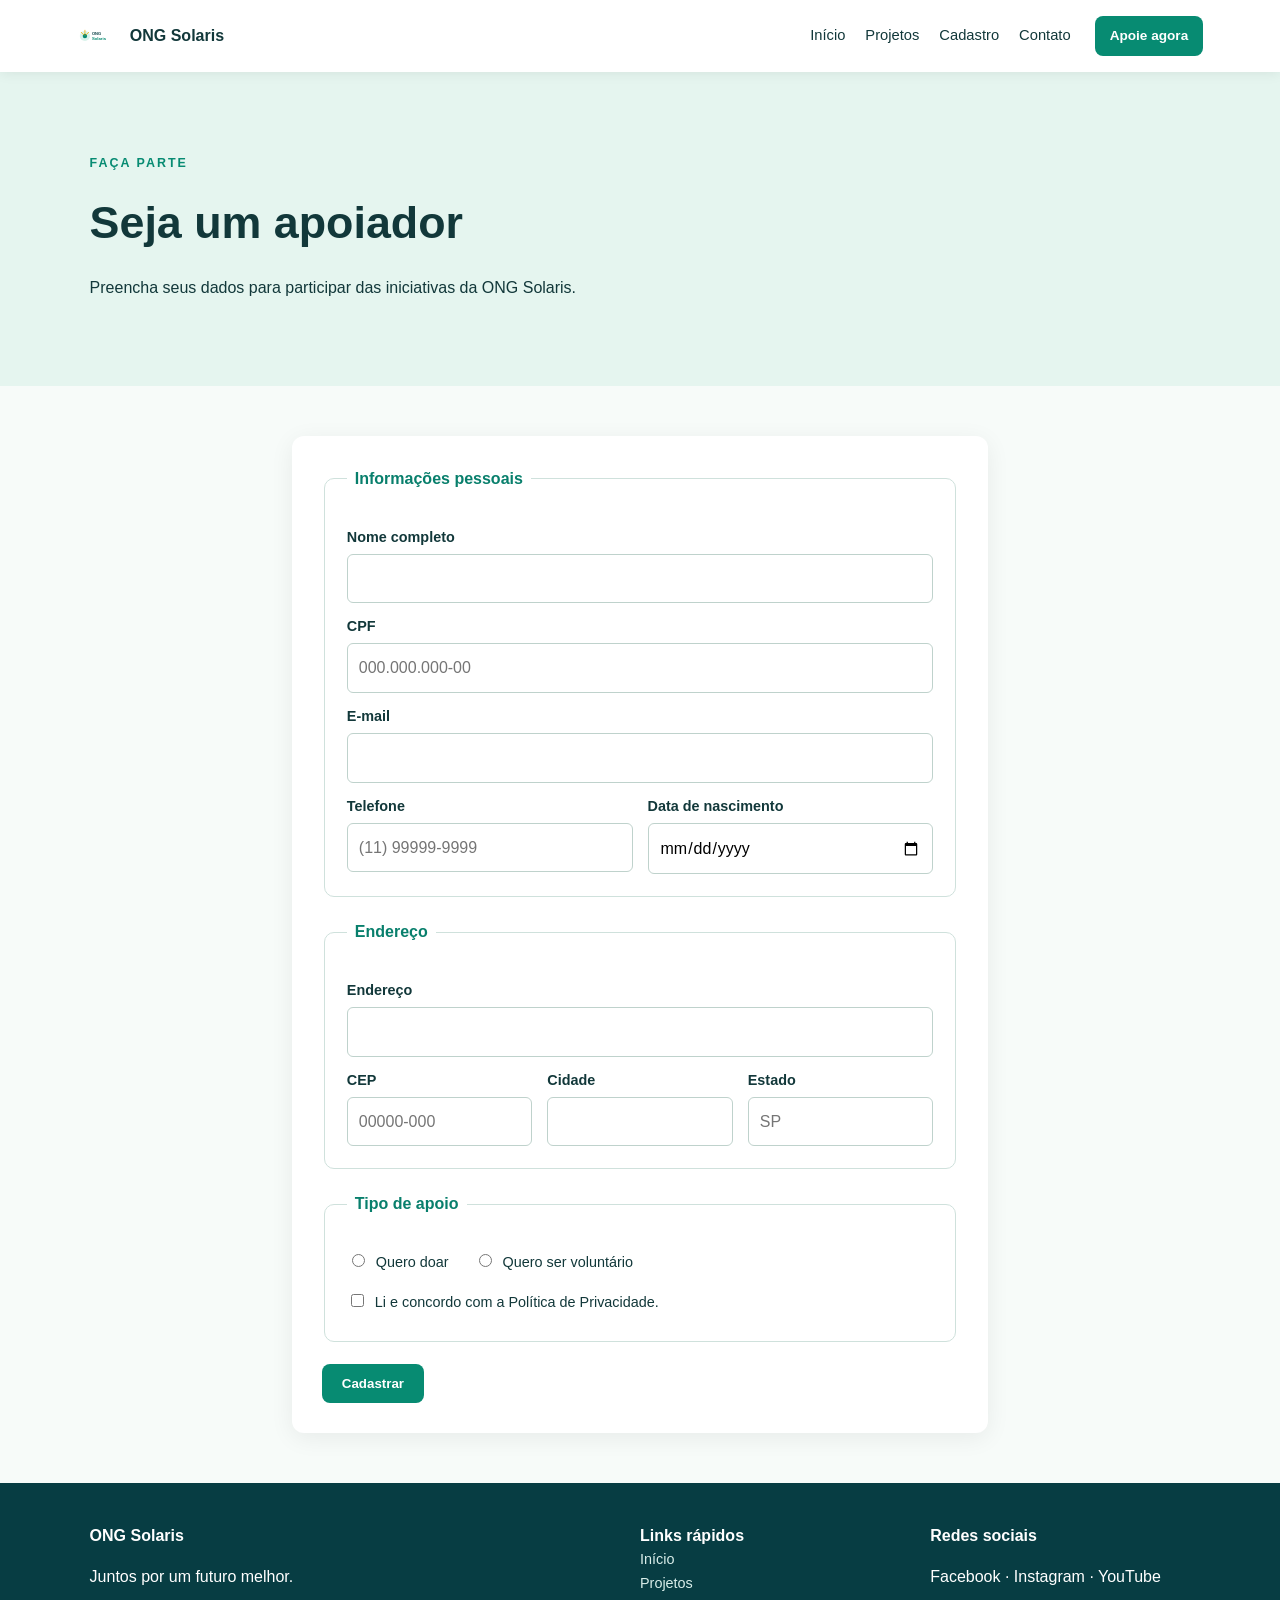
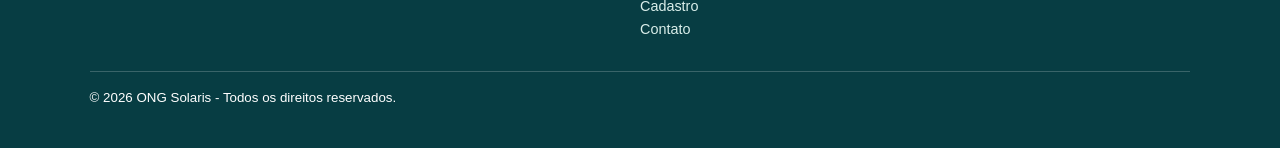
==== cadastro.html @ d2652f48 "Add files via upload" ====
<!DOCTYPE html>
<html lang="pt-BR">
<head><meta charset="UTF-8"><meta name="viewport" content="width=device-width, initial-scale=1.0"><meta name="description" content="Cadastro de apoiadores da ONG Solaris."><title>ONG Solaris | Cadastro</title><link rel="stylesheet" href="assets/css/style.css"></head>
<body>
<header class="site-header"><a class="brand" href="index.html"><img src="assets/logo.svg" alt="Logo da ONG Solaris"><span>ONG Solaris</span></a><nav aria-label="Navegação principal"><a href="index.html">Início</a><a href="projetos.html">Projetos</a><a href="cadastro.html">Cadastro</a><a href="contato.html">Contato</a></nav><a class="button small" href="cadastro.html">Apoie agora</a></header>
<main><section class="page-hero"><p class="eyebrow">Faça parte</p><h1>Seja um apoiador</h1><p>Preencha seus dados para participar das iniciativas da ONG Solaris.</p></section>
<section class="form-wrap"><form action="#" method="post">
<fieldset><legend>Informações pessoais</legend>
<label for="nome">Nome completo</label><input id="nome" name="nome" type="text" required autocomplete="name">
<label for="cpf">CPF</label><input id="cpf" name="cpf" type="text" required pattern="[0-9]{3}\.[0-9]{3}\.[0-9]{3}-[0-9]{2}" placeholder="000.000.000-00" title="Informe o CPF no formato 000.000.000-00" inputmode="numeric">
<label for="email">E-mail</label><input id="email" name="email" type="email" required autocomplete="email">
<div class="grid2"><div><label for="telefone">Telefone</label><input id="telefone" name="telefone" type="tel" required pattern="\([0-9]{2}\) [0-9]{4,5}-[0-9]{4}" placeholder="(11) 99999-9999" title="Informe o telefone no formato (11) 99999-9999"></div><div><label for="nascimento">Data de nascimento</label><input id="nascimento" name="nascimento" type="date" required></div></div>
</fieldset>
<fieldset><legend>Endereço</legend>
<label for="endereco">Endereço</label><input id="endereco" name="endereco" type="text" required autocomplete="street-address">
<div class="grid3"><div><label for="cep">CEP</label><input id="cep" name="cep" type="text" required pattern="[0-9]{5}-[0-9]{3}" placeholder="00000-000" title="Informe o CEP no formato 00000-000" inputmode="numeric"></div><div><label for="cidade">Cidade</label><input id="cidade" name="cidade" type="text" required autocomplete="address-level2"></div><div><label for="estado">Estado</label><input id="estado" name="estado" type="text" required maxlength="2" pattern="[A-Za-z]{2}" placeholder="SP" title="Informe a sigla do estado"></div></div>
</fieldset>
<fieldset><legend>Tipo de apoio</legend><div class="choice"><label><input type="radio" name="apoio" value="doacao" required> Quero doar</label><label><input type="radio" name="apoio" value="voluntario"> Quero ser voluntário</label></div><label class="check"><input type="checkbox" required> Li e concordo com a Política de Privacidade.</label></fieldset>
<button class="button" type="submit">Cadastrar</button>
</form></section></main>
<footer><div><strong>ONG Solaris</strong><p>Juntos por um futuro melhor.</p></div><div><strong>Links rápidos</strong><a href="index.html">Início</a><a href="projetos.html">Projetos</a><a href="cadastro.html">Cadastro</a><a href="contato.html">Contato</a></div><div><strong>Redes sociais</strong><p>Facebook · Instagram · YouTube</p></div><small>© 2026 ONG Solaris - Todos os direitos reservados.</small></footer>
</body></html>
---- assets/css/style.css ----
*{box-sizing:border-box}body{margin:0;font-family:Arial,sans-serif;color:#12383a;background:#f7fbf9;line-height:1.6}a{color:inherit;text-decoration:none}.site-header{display:flex;align-items:center;gap:24px;padding:14px 6%;background:#fff;position:sticky;top:0;z-index:2;box-shadow:0 2px 12px #0001}.brand{display:flex;align-items:center;gap:9px;font-weight:700;margin-right:auto}.brand img{width:44px;height:44px}.site-header nav{display:flex;gap:20px;font-size:.92rem}.site-header nav a:hover,.text-link:hover{color:#087f6c}.button{display:inline-block;background:#078b72;color:#fff;border:0;border-radius:8px;padding:12px 20px;font-weight:700;cursor:pointer}.button.small{padding:9px 15px;font-size:.85rem}.button.outline{background:transparent;color:#087f6c;border:1px solid #087f6c}.hero{min-height:520px;padding:70px 7%;display:grid;grid-template-columns:1fr 1fr;gap:50px;align-items:center;background:#e5f5ef}.hero h1{font-size:3.3rem;line-height:1.05;margin:10px 0}.hero>img{width:100%;max-height:390px}.actions{display:flex;gap:12px;margin-top:25px}.eyebrow{text-transform:uppercase;letter-spacing:2px;font-size:.78rem;font-weight:700;color:#078b72}.section{max-width:1100px;margin:auto;padding:65px 6%}.section>h2{font-size:2rem;margin-top:0}.cards{display:grid;grid-template-columns:repeat(3,1fr);gap:22px}.cards article{background:#fff;border:1px solid #dbe9e4;border-radius:12px;padding:22px;box-shadow:0 5px 18px #0000000a}.cards img{width:100%;height:140px;object-fit:cover;border-radius:8px}.icon{font-size:2rem;background:#d9f3eb;width:58px;height:58px;border-radius:50%;display:grid;place-items:center}.split,.contact{display:grid;grid-template-columns:1fr 1fr;gap:45px;align-items:center}.split img,.contact img{width:100%;border-radius:12px}.page-hero{padding:70px 7%;background:#e5f5ef}.page-hero h1{font-size:2.8rem;margin:5px 0}.donation{display:grid;grid-template-columns:1.4fr 1fr;gap:30px;align-items:center;background:#e5f5ef;border-radius:12px;margin-bottom:25px}.donation img{width:100%;border-radius:10px}.form-wrap{max-width:850px;margin:0 auto;padding:50px 6%}.form-wrap form{background:#fff;padding:30px;border-radius:12px;box-shadow:0 5px 25px #0001}fieldset{border:1px solid #cfe1dc;border-radius:10px;margin-bottom:22px;padding:22px}legend{font-weight:700;padding:0 8px;color:#087f6c}label{display:block;font-weight:700;font-size:.9rem;margin:12px 0 5px}input,textarea{width:100%;padding:11px;border:1px solid #bfd2cc;border-radius:6px;font:inherit}.grid2{display:grid;grid-template-columns:1fr 1fr;gap:15px}.grid3{display:grid;grid-template-columns:1fr 1fr 1fr;gap:15px}.choice{display:flex;gap:25px}.choice label,.check{font-weight:400}.choice input,.check input{width:auto;margin-right:7px}footer{background:#073d43;color:#fff;padding:40px 7%;display:grid;grid-template-columns:2fr 1fr 1fr;gap:30px}footer a{display:block;color:#d9eeea;font-size:.9rem}footer small{grid-column:1/-1;border-top:1px solid #ffffff33;padding-top:15px}@media(max-width:800px){.site-header{flex-wrap:wrap}.site-header nav{order:3;width:100%;justify-content:center;flex-wrap:wrap}.hero,.split,.contact,.donation{grid-template-columns:1fr}.hero h1{font-size:2.5rem}.cards{grid-template-columns:1fr}.grid2,.grid3{grid-template-columns:1fr}footer{grid-template-columns:1fr}.site-header .button.small{display:none}}
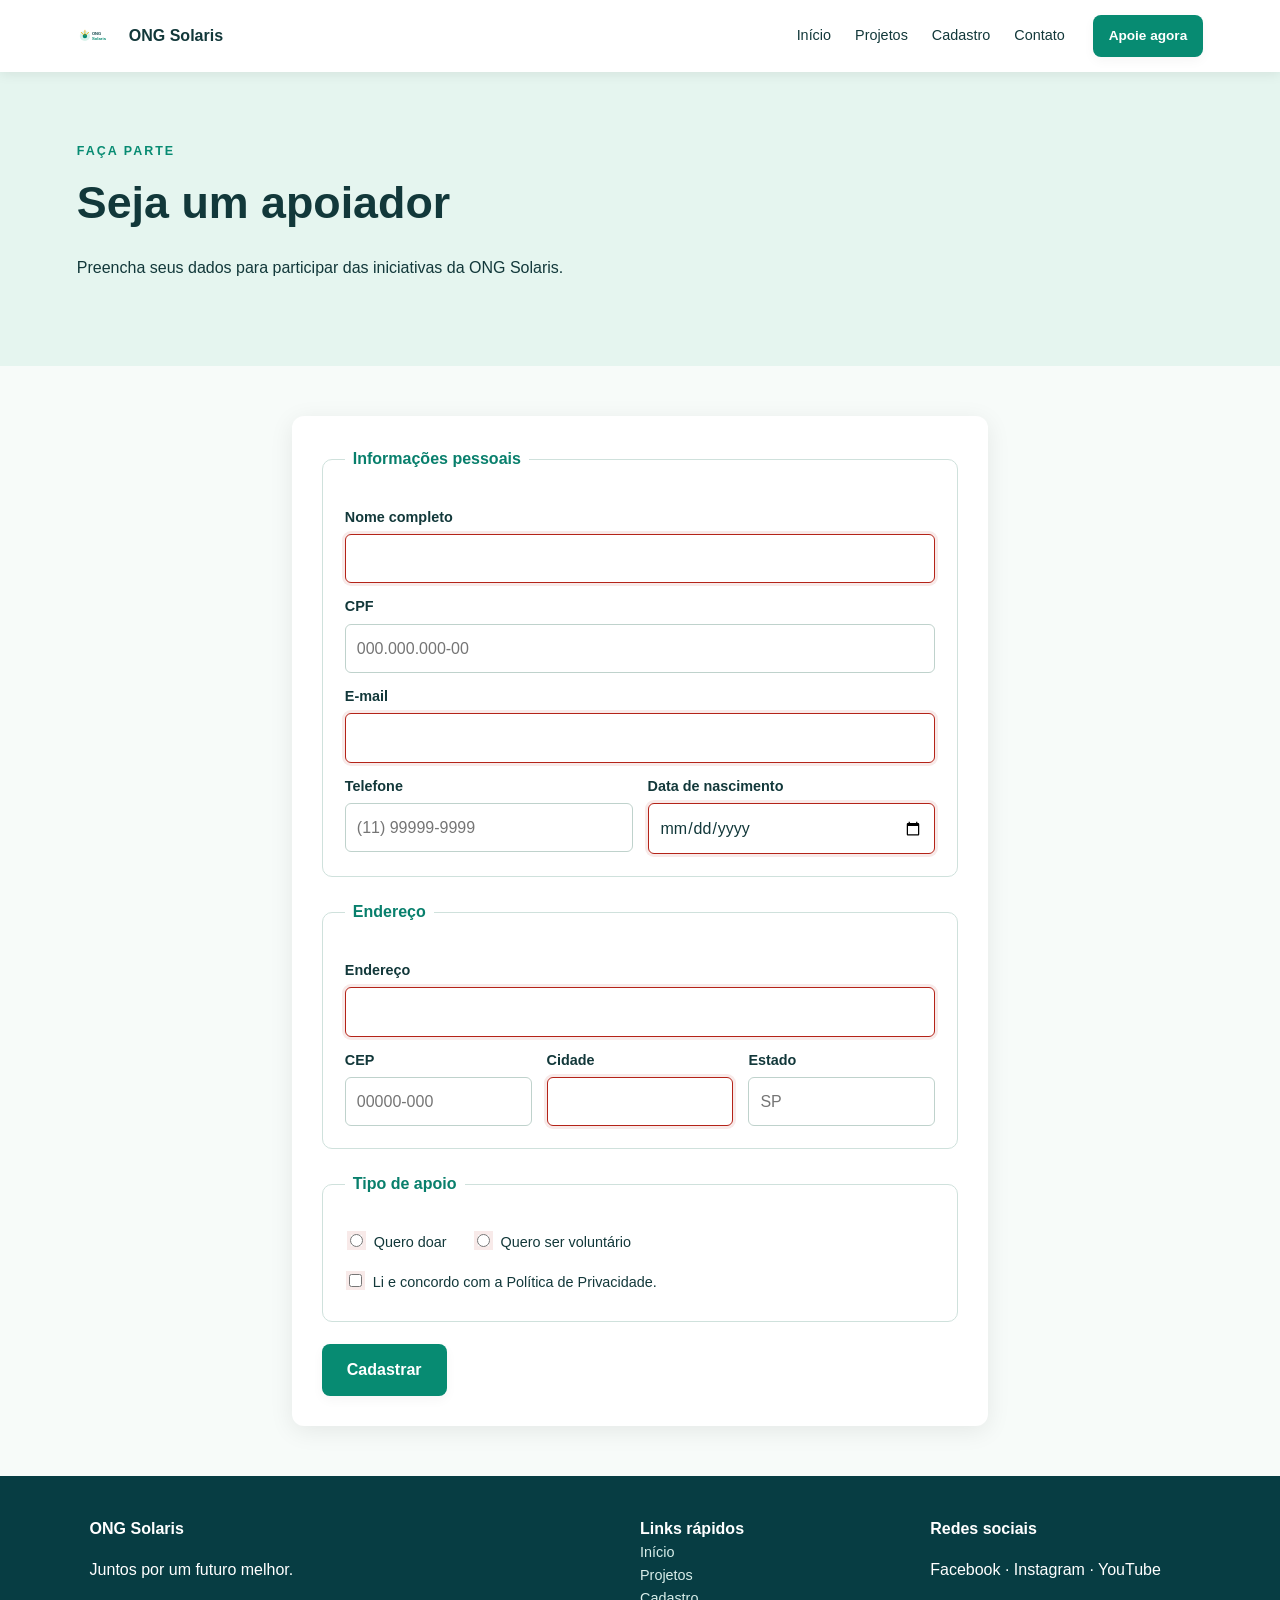
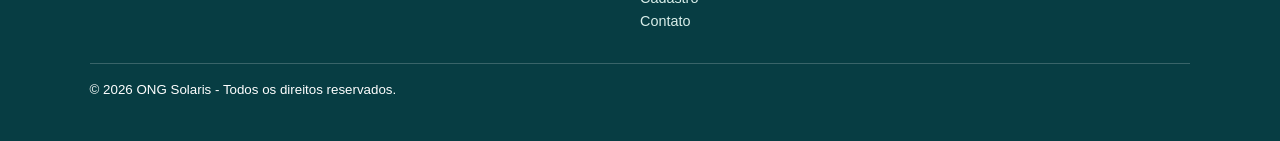
==== commit b06e11b2: "Atualização de CSS para novo projeto" ====
--- a/cadastro.html
+++ b/cadastro.html
@@ -2,7 +2,7 @@
 <html lang="pt-BR">
 <head><meta charset="UTF-8"><meta name="viewport" content="width=device-width, initial-scale=1.0"><meta name="description" content="Cadastro de apoiadores da ONG Solaris."><title>ONG Solaris | Cadastro</title><link rel="stylesheet" href="assets/css/style.css"></head>
 <body>
-<header class="site-header"><a class="brand" href="index.html"><img src="assets/logo.svg" alt="Logo da ONG Solaris"><span>ONG Solaris</span></a><nav aria-label="Navegação principal"><a href="index.html">Início</a><a href="projetos.html">Projetos</a><a href="cadastro.html">Cadastro</a><a href="contato.html">Contato</a></nav><a class="button small" href="cadastro.html">Apoie agora</a></header>
+<header class="site-header"><a class="brand" href="index.html"><img src="assets/logo.svg" alt="Logo da ONG Solaris"><span>ONG Solaris</span></a><input class="menu-toggle-input" type="checkbox" id="menu-toggle"><label class="menu-toggle" for="menu-toggle" aria-label="Abrir menu de navegação"><span class="menu-icon"></span></label><nav aria-label="Navegação principal"><a class="nav-link" href="index.html">Início</a><div class="nav-item"><a class="nav-link" href="projetos.html">Projetos</a><ul class="submenu"><li><a href="projetos.html#atuacao">Frentes de atuação</a></li><li><a href="projetos.html#doacao">Campanhas de doação</a></li><li><a href="projetos.html#voluntariado">Voluntariado</a></li></ul></div><a class="nav-link" href="cadastro.html">Cadastro</a><a class="nav-link" href="contato.html">Contato</a></nav><a class="button small" href="cadastro.html">Apoie agora</a></header>
 <main><section class="page-hero"><p class="eyebrow">Faça parte</p><h1>Seja um apoiador</h1><p>Preencha seus dados para participar das iniciativas da ONG Solaris.</p></section>
 <section class="form-wrap"><form action="#" method="post">
 <fieldset><legend>Informações pessoais</legend>
--- a/assets/css/style.css
+++ b/assets/css/style.css
@@ -1 +1,249 @@
-*{box-sizing:border-box}body{margin:0;font-family:Arial,sans-serif;color:#12383a;background:#f7fbf9;line-height:1.6}a{color:inherit;text-decoration:none}.site-header{display:flex;align-items:center;gap:24px;padding:14px 6%;background:#fff;position:sticky;top:0;z-index:2;box-shadow:0 2px 12px #0001}.brand{display:flex;align-items:center;gap:9px;font-weight:700;margin-right:auto}.brand img{width:44px;height:44px}.site-header nav{display:flex;gap:20px;font-size:.92rem}.site-header nav a:hover,.text-link:hover{color:#087f6c}.button{display:inline-block;background:#078b72;color:#fff;border:0;border-radius:8px;padding:12px 20px;font-weight:700;cursor:pointer}.button.small{padding:9px 15px;font-size:.85rem}.button.outline{background:transparent;color:#087f6c;border:1px solid #087f6c}.hero{min-height:520px;padding:70px 7%;display:grid;grid-template-columns:1fr 1fr;gap:50px;align-items:center;background:#e5f5ef}.hero h1{font-size:3.3rem;line-height:1.05;margin:10px 0}.hero>img{width:100%;max-height:390px}.actions{display:flex;gap:12px;margin-top:25px}.eyebrow{text-transform:uppercase;letter-spacing:2px;font-size:.78rem;font-weight:700;color:#078b72}.section{max-width:1100px;margin:auto;padding:65px 6%}.section>h2{font-size:2rem;margin-top:0}.cards{display:grid;grid-template-columns:repeat(3,1fr);gap:22px}.cards article{background:#fff;border:1px solid #dbe9e4;border-radius:12px;padding:22px;box-shadow:0 5px 18px #0000000a}.cards img{width:100%;height:140px;object-fit:cover;border-radius:8px}.icon{font-size:2rem;background:#d9f3eb;width:58px;height:58px;border-radius:50%;display:grid;place-items:center}.split,.contact{display:grid;grid-template-columns:1fr 1fr;gap:45px;align-items:center}.split img,.contact img{width:100%;border-radius:12px}.page-hero{padding:70px 7%;background:#e5f5ef}.page-hero h1{font-size:2.8rem;margin:5px 0}.donation{display:grid;grid-template-columns:1.4fr 1fr;gap:30px;align-items:center;background:#e5f5ef;border-radius:12px;margin-bottom:25px}.donation img{width:100%;border-radius:10px}.form-wrap{max-width:850px;margin:0 auto;padding:50px 6%}.form-wrap form{background:#fff;padding:30px;border-radius:12px;box-shadow:0 5px 25px #0001}fieldset{border:1px solid #cfe1dc;border-radius:10px;margin-bottom:22px;padding:22px}legend{font-weight:700;padding:0 8px;color:#087f6c}label{display:block;font-weight:700;font-size:.9rem;margin:12px 0 5px}input,textarea{width:100%;padding:11px;border:1px solid #bfd2cc;border-radius:6px;font:inherit}.grid2{display:grid;grid-template-columns:1fr 1fr;gap:15px}.grid3{display:grid;grid-template-columns:1fr 1fr 1fr;gap:15px}.choice{display:flex;gap:25px}.choice label,.check{font-weight:400}.choice input,.check input{width:auto;margin-right:7px}footer{background:#073d43;color:#fff;padding:40px 7%;display:grid;grid-template-columns:2fr 1fr 1fr;gap:30px}footer a{display:block;color:#d9eeea;font-size:.9rem}footer small{grid-column:1/-1;border-top:1px solid #ffffff33;padding-top:15px}@media(max-width:800px){.site-header{flex-wrap:wrap}.site-header nav{order:3;width:100%;justify-content:center;flex-wrap:wrap}.hero,.split,.contact,.donation{grid-template-columns:1fr}.hero h1{font-size:2.5rem}.cards{grid-template-columns:1fr}.grid2,.grid3{grid-template-columns:1fr}footer{grid-template-columns:1fr}.site-header .button.small{display:none}}+/* =========================================================
+   ONG SOLARIS — CSS3 / DESIGN SYSTEM — VERSÃO FINAL
+   Experiência Prática II — Desenvolvimento Front-end
+   ========================================================= */
+:root {
+    /* Cores */
+    --color-primary: #078b72;
+    --color-primary-dark: #087f6c;
+    --color-primary-deep: #073d43;
+    --color-text: #12383a;
+    --color-text-light: #d9eeea;
+    --color-background: #f7fbf9;
+    --color-surface: #ffffff;
+    --color-surface-soft: #e5f5ef;
+    --color-icon-bg: #d9f3eb;
+    --color-border: #dbe9e4;
+    --color-border-form: #cfe1dc;
+    --color-border-input: #bfd2cc;
+    --color-success: #087f6c;
+    --color-error: #b42318;
+    --color-warning: #8a5a00;
+    --color-info: #1769aa;
+    --color-white: #ffffff;
+    --color-overlay-light: #ffffff33;
+    --color-shadow: #00000014;
+    --color-shadow-soft: #0000000a;
+
+    /* Tipografia — cinco níveis */
+    --font-family-base: Arial, sans-serif;
+    --font-size-xs: 0.78rem;
+    --font-size-sm: 0.9rem;
+    --font-size-md: 1rem;
+    --font-size-lg: 2rem;
+    --font-size-xl: 3.3rem;
+    --font-weight-regular: 400;
+    --font-weight-bold: 700;
+    --line-height-base: 1.6;
+    --line-height-heading: 1.05;
+    --letter-spacing-eyebrow: 2px;
+
+    /* Espaçamento modular 4px */
+    --space-1: 4px;
+    --space-2: 8px;
+    --space-3: 12px;
+    --space-4: 16px;
+    --space-5: 24px;
+    --space-6: 32px;
+    --space-7: 48px;
+    --space-8: 64px;
+
+    /* Componentes */
+    --radius-sm: 6px;
+    --radius-md: 8px;
+    --radius-lg: 10px;
+    --radius-xl: 12px;
+    --container-max: 1100px;
+    --page-gutter: 6%;
+    --section-padding: 65px;
+    --transition-fast: 180ms ease;
+    --shadow-header: 0 2px 12px var(--color-shadow);
+    --shadow-card: 0 5px 18px var(--color-shadow-soft);
+    --shadow-form: 0 5px 25px var(--color-shadow);
+}
+
+*, *::before, *::after { box-sizing: border-box; }
+html { scroll-behavior: smooth; }
+body { margin: 0; font-family: var(--font-family-base); color: var(--color-text); background: var(--color-background); line-height: var(--line-height-base); }
+img { display: block; max-width: 100%; }
+a { color: inherit; text-decoration: none; }
+button, input, textarea, select { font: inherit; }
+
+/* Acessibilidade e movimento */
+:focus-visible { outline: 3px solid var(--color-primary); outline-offset: 3px; }
+@media (prefers-reduced-motion: reduce) {
+    html { scroll-behavior: auto; }
+    *, *::before, *::after { transition: none !important; animation: none !important; }
+}
+
+/* =========================================================
+   CABEÇALHO, MENU RESPONSIVO E SUBMENU
+   ========================================================= */
+.site-header {
+    display: flex; align-items: center; gap: var(--space-5);
+    padding: 14px var(--page-gutter); background: var(--color-surface);
+    position: sticky; top: 0; z-index: 100; box-shadow: var(--shadow-header);
+}
+.brand { display: flex; align-items: center; gap: var(--space-2); font-weight: var(--font-weight-bold); margin-right: auto; }
+.brand img { width: 44px; height: 44px; }
+.menu-toggle-input { position: absolute; opacity: 0; pointer-events: none; }
+.menu-toggle { display: none; width: 44px; height: 44px; border: 1px solid var(--color-border); border-radius: var(--radius-md); background: var(--color-surface); cursor: pointer; align-items: center; justify-content: center; }
+.menu-icon, .menu-icon::before, .menu-icon::after { display: block; width: 22px; height: 2px; background: var(--color-primary-deep); content: ""; position: relative; transition: transform var(--transition-fast), opacity var(--transition-fast); }
+.menu-icon::before { position: absolute; top: -7px; }
+.menu-icon::after { position: absolute; top: 7px; }
+#menu-toggle:checked + .menu-toggle .menu-icon { background: transparent; }
+#menu-toggle:checked + .menu-toggle .menu-icon::before { transform: translateY(7px) rotate(45deg); }
+#menu-toggle:checked + .menu-toggle .menu-icon::after { transform: translateY(-7px) rotate(-45deg); }
+
+.site-header nav { display: flex; align-items: center; gap: var(--space-4); font-size: var(--font-size-sm); }
+.nav-item { position: relative; }
+.nav-link { display: block; padding: 8px 4px; transition: color var(--transition-fast); }
+.site-header nav a:hover, .site-header nav a:focus-visible, .text-link:hover, .text-link:focus-visible { color: var(--color-primary-dark); }
+.submenu {
+    position: absolute; top: calc(100% + 8px); left: 0; min-width: 190px;
+    margin: 0; padding: var(--space-2); list-style: none; background: var(--color-surface);
+    border: 1px solid var(--color-border); border-radius: var(--radius-md); box-shadow: var(--shadow-header);
+    opacity: 0; visibility: hidden; transform: translateY(-6px); pointer-events: none;
+    transition: opacity var(--transition-fast), transform var(--transition-fast), visibility var(--transition-fast);
+}
+.nav-item:hover > .submenu, .nav-item:focus-within > .submenu { opacity: 1; visibility: visible; transform: translateY(0); pointer-events: auto; }
+.submenu a { display: block; padding: 9px 10px; border-radius: var(--radius-sm); }
+.submenu a:hover, .submenu a:focus-visible { background: var(--color-surface-soft); }
+
+/* Botões e estados */
+.button {
+    display: inline-block; background: var(--color-primary); color: var(--color-white);
+    border: 1px solid transparent; border-radius: var(--radius-md); padding: var(--space-3) var(--space-5);
+    font-weight: var(--font-weight-bold); cursor: pointer;
+    box-shadow: 0 4px 12px var(--color-shadow-soft);
+    transition: background-color var(--transition-fast), border-color var(--transition-fast), transform var(--transition-fast), box-shadow var(--transition-fast);
+}
+.button:hover { background: var(--color-primary-dark); box-shadow: 0 7px 18px var(--color-shadow); transform: translateY(-1px); }
+.button:focus-visible { outline: 3px solid var(--color-primary); outline-offset: 3px; }
+.button:active { transform: translateY(1px); box-shadow: 0 2px 6px var(--color-shadow-soft); }
+.button:disabled, .button[aria-disabled="true"] { background: var(--color-border); color: #6b7775; cursor: not-allowed; box-shadow: none; transform: none; }
+.button.small { padding: 9px 15px; font-size: 0.85rem; }
+.button.outline { background: transparent; color: var(--color-primary-dark); border-color: var(--color-primary-dark); box-shadow: none; }
+.button.outline:hover { background: var(--color-primary-dark); color: var(--color-white); box-shadow: 0 5px 14px var(--color-shadow); }
+
+/* Hero / conteúdo */
+.hero { min-height: 520px; padding: 70px var(--page-gutter); display: grid; grid-template-columns: repeat(12, minmax(0,1fr)); gap: 50px; align-items: center; background: var(--color-surface-soft); }
+.hero > div, .hero > img { grid-column: span 6; }
+.hero > img { width: 100%; max-height: 390px; object-fit: contain; }
+.hero h1 { font-size: var(--font-size-xl); line-height: var(--line-height-heading); margin: 10px 0; }
+.actions { display: flex; flex-wrap: wrap; align-items: center; gap: var(--space-3); margin-top: 25px; }
+.eyebrow { margin: 0; text-transform: uppercase; letter-spacing: var(--letter-spacing-eyebrow); font-size: var(--font-size-xs); font-weight: var(--font-weight-bold); color: var(--color-primary); }
+.section { width: min(100%, var(--container-max)); margin-inline: auto; padding: var(--section-padding) var(--page-gutter); }
+.section > h2 { font-size: var(--font-size-lg); margin-top: 0; }
+.page-hero { padding: 70px var(--page-gutter); background: var(--color-surface-soft); }
+.page-hero h1 { font-size: 2.8rem; margin: 5px 0; }
+.cards { display: grid; grid-template-columns: repeat(3, minmax(0,1fr)); gap: 22px; }
+.cards article { display: flex; flex-direction: column; background: var(--color-surface); border: 1px solid var(--color-border); border-radius: var(--radius-xl); padding: 22px; box-shadow: var(--shadow-card); transition: transform var(--transition-fast), box-shadow var(--transition-fast), border-color var(--transition-fast); }
+.cards article:hover { transform: translateY(-3px); box-shadow: 0 9px 24px var(--color-shadow); border-color: var(--color-primary); }
+.cards img { width: 100%; height: 140px; object-fit: cover; border-radius: var(--radius-md); }
+.icon { width: 58px; height: 58px; display: grid; place-items: center; flex-shrink: 0; font-size: 2rem; background: var(--color-icon-bg); border-radius: 50%; }
+.split, .contact { display: grid; grid-template-columns: repeat(12, minmax(0,1fr)); gap: 45px; align-items: center; }
+.split > *, .contact > * { grid-column: span 6; }
+.split img, .contact img { width: 100%; border-radius: var(--radius-xl); }
+.donation { display: grid; grid-template-columns: 1.4fr 1fr; gap: 30px; align-items: center; background: var(--color-surface-soft); border-radius: var(--radius-xl); margin-bottom: 25px; padding: var(--space-5); }
+.donation img { width: 100%; border-radius: var(--radius-lg); }
+
+/* =========================================================
+   FORMULÁRIOS E VALIDAÇÃO VISUAL
+   ========================================================= */
+.form-wrap { width: min(100%, 850px); margin-inline: auto; padding: 50px var(--page-gutter); }
+.form-wrap form { background: var(--color-surface); padding: 30px; border-radius: var(--radius-xl); box-shadow: 0 5px 25px var(--color-shadow); }
+fieldset { border: 1px solid var(--color-border-form); border-radius: var(--radius-lg); margin: 0 0 22px; padding: 22px; }
+legend { padding: 0 var(--space-2); color: var(--color-primary-dark); font-weight: var(--font-weight-bold); }
+label { display: block; font-weight: var(--font-weight-bold); font-size: var(--font-size-sm); margin: var(--space-3) 0 5px; }
+input, textarea, select { width: 100%; padding: 11px; color: var(--color-text); background: var(--color-surface); border: 1px solid var(--color-border-input); border-radius: var(--radius-sm); transition: border-color var(--transition-fast), box-shadow var(--transition-fast), background-color var(--transition-fast); }
+textarea { min-height: 140px; resize: vertical; }
+input:focus, textarea:focus, select:focus { border-color: var(--color-primary); box-shadow: 0 0 0 3px var(--color-icon-bg); outline: none; }
+input:invalid:not(:placeholder-shown), textarea:invalid:not(:placeholder-shown), select:invalid:not(:placeholder-shown) { border-color: var(--color-error); box-shadow: 0 0 0 3px #b4231818; }
+input:valid:not(:placeholder-shown), textarea:valid:not(:placeholder-shown), select:valid:not(:placeholder-shown) { border-color: var(--color-success); box-shadow: 0 0 0 3px #078b7218; }
+.grid2 { display: grid; grid-template-columns: repeat(2,minmax(0,1fr)); gap: 15px; }
+.grid3 { display: grid; grid-template-columns: repeat(3,minmax(0,1fr)); gap: 15px; }
+.choice { display: flex; flex-wrap: wrap; gap: 25px; align-items: center; }
+.choice label, .check { font-weight: var(--font-weight-regular); }
+.choice input, .check input { width: auto; margin-right: 7px; }
+
+/* =========================================================
+   FEEDBACK: BADGES, ALERTAS, TOAST E MODAL
+   ========================================================= */
+.feedback-demo { display: grid; gap: var(--space-5); }
+.feedback-row { display: flex; flex-wrap: wrap; align-items: center; gap: var(--space-3); }
+.badge { display: inline-flex; align-items: center; padding: 4px 10px; border-radius: 999px; font-size: var(--font-size-xs); font-weight: var(--font-weight-bold); }
+.badge-success { background: var(--color-surface-soft); color: var(--color-success); border: 1px solid #9ed8c8; }
+.badge-info { background: #e8f2fb; color: var(--color-info); border: 1px solid #b9d5ed; }
+.badge-warning { background: #fff5df; color: var(--color-warning); border: 1px solid #ead29c; }
+.alert { padding: 14px 16px; border-radius: var(--radius-md); border-left: 4px solid; background: var(--color-surface); }
+.alert-success { border-color: var(--color-success); background: var(--color-surface-soft); }
+.alert-warning { border-color: var(--color-warning); background: #fff8e8; }
+.alert-error { border-color: var(--color-error); background: #fff1f0; }
+.toast { padding: 14px 18px; border-radius: var(--radius-md); background: var(--color-primary-deep); color: var(--color-white); box-shadow: 0 8px 24px var(--color-shadow); }
+.toast strong { display: block; margin-bottom: 3px; }
+dialog.demo-modal { width: min(90vw, 520px); border: 1px solid var(--color-border); border-radius: var(--radius-xl); padding: 28px; box-shadow: 0 18px 50px var(--color-shadow); color: var(--color-text); }
+dialog.demo-modal::backdrop { background: #073d4366; }
+.modal-actions { display: flex; justify-content: flex-end; gap: var(--space-3); margin-top: var(--space-5); }
+
+/* Rodapé */
+footer { display: grid; grid-template-columns: 2fr 1fr 1fr; gap: 30px; background: var(--color-primary-deep); color: var(--color-white); padding: 40px 7%; }
+footer a { display: block; color: var(--color-text-light); font-size: var(--font-size-sm); transition: color var(--transition-fast); }
+footer a:hover, footer a:focus-visible { color: var(--color-white); }
+footer small { grid-column: 1 / -1; border-top: 1px solid var(--color-overlay-light); padding-top: 15px; }
+
+/* =========================================================
+   CINCO BREAKPOINTS ADAPTATIVOS
+   1200px / 1024px / 900px / 768px / 560px
+   ========================================================= */
+@media (max-width: 1200px) {
+    .hero { gap: var(--space-7); }
+    .section { padding-inline: 5%; }
+}
+@media (max-width: 1024px) {
+    .site-header { gap: var(--space-4); }
+    .site-header nav { gap: var(--space-2); }
+    .hero { gap: var(--space-5); }
+    .hero h1 { font-size: 3rem; }
+    .cards { gap: var(--space-4); }
+}
+@media (max-width: 900px) {
+    .cards { grid-template-columns: repeat(2,minmax(0,1fr)); }
+    .donation { grid-template-columns: 1fr 0.8fr; }
+    footer { grid-template-columns: 1.5fr 1fr 1fr; }
+}
+@media (max-width: 768px) {
+    .site-header { flex-wrap: wrap; gap: var(--space-3); }
+    .menu-toggle { display: flex; }
+    .site-header nav { display: none; order: 4; width: 100%; flex-direction: column; align-items: stretch; gap: 4px; padding-top: var(--space-3); border-top: 1px solid var(--color-border); }
+    #menu-toggle:checked ~ nav { display: flex; }
+    .site-header nav > .nav-item { width: 100%; }
+    .nav-link { padding: 11px 8px; }
+    .submenu { position: static; min-width: 0; margin: 0 0 4px 10px; padding: 0 0 0 8px; border: 0; border-left: 2px solid var(--color-border); border-radius: 0; box-shadow: none; opacity: 1; visibility: visible; transform: none; pointer-events: auto; display: none; }
+    .nav-item:hover > .submenu, .nav-item:focus-within > .submenu { display: block; }
+    .site-header > .button.small { margin-left: 0; }
+    .hero { min-height: auto; grid-template-columns: 1fr; padding-block: 55px; }
+    .hero > div, .hero > img { grid-column: 1; }
+    .hero > img { max-height: 320px; }
+    .hero h1 { font-size: 2.5rem; }
+    .cards { grid-template-columns: 1fr; }
+    .split, .contact { grid-template-columns: 1fr; gap: var(--space-7); }
+    .split > *, .contact > * { grid-column: 1; }
+    .donation { grid-template-columns: 1fr; }
+    .grid2, .grid3 { grid-template-columns: 1fr; }
+    footer { grid-template-columns: 1fr; }
+    footer small { grid-column: auto; }
+}
+@media (max-width: 560px) {
+    .site-header { padding-inline: var(--space-4); }
+    .site-header > .button.small { display: none; }
+    .hero, .page-hero { padding-inline: var(--space-4); }
+    .hero h1 { font-size: 2.15rem; }
+    .section { padding-block: 48px; padding-inline: var(--space-4); }
+    .form-wrap { padding-inline: var(--space-4); }
+    .form-wrap form { padding: var(--space-5); }
+    fieldset { padding: var(--space-4); }
+    .actions { align-items: stretch; flex-direction: column; }
+    .actions .button { text-align: center; }
+    .feedback-row { align-items: stretch; flex-direction: column; }
+}
